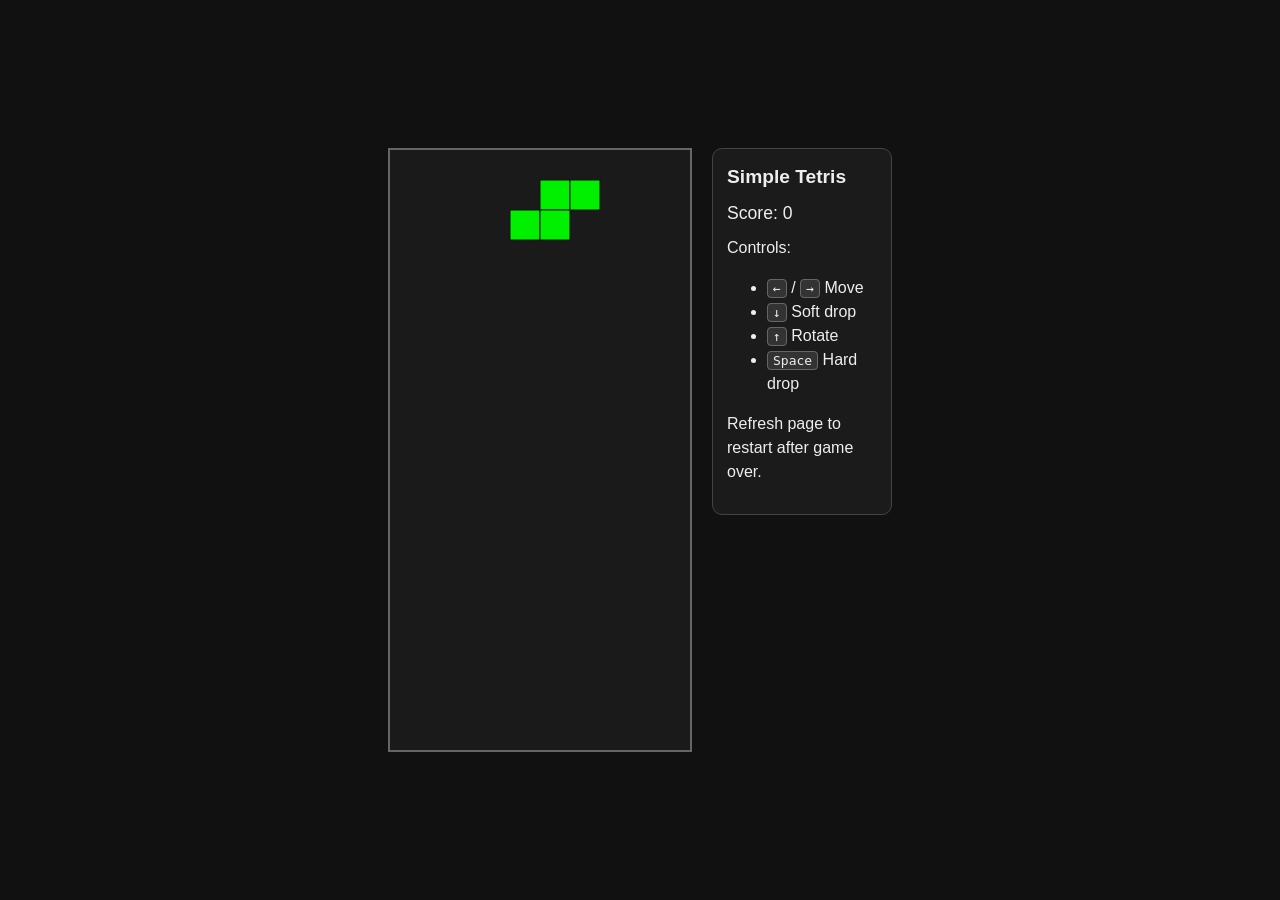
==== index.html @ 38e8e695 "Add a simple browser-based Tetris game" ====
<!doctype html>
<html lang="en">
<head>
  <meta charset="UTF-8" />
  <meta name="viewport" content="width=device-width, initial-scale=1.0" />
  <title>Simple Tetris</title>
  <style>
    :root { color-scheme: dark; }
    body {
      margin: 0;
      font-family: Arial, sans-serif;
      background: #111;
      color: #eee;
      display: grid;
      place-items: center;
      min-height: 100vh;
    }
    .game-wrap {
      display: grid;
      grid-template-columns: auto 180px;
      gap: 20px;
      align-items: start;
    }
    canvas {
      border: 2px solid #666;
      background: #1a1a1a;
      image-rendering: pixelated;
    }
    .panel {
      background: #1b1b1b;
      border: 1px solid #444;
      border-radius: 10px;
      padding: 14px;
      line-height: 1.5;
    }
    .panel h1 {
      margin: 0 0 8px;
      font-size: 1.2rem;
    }
    .score {
      font-size: 1.1rem;
      margin-bottom: 10px;
    }
    kbd {
      background: #333;
      border: 1px solid #666;
      border-radius: 4px;
      padding: 1px 5px;
    }
  </style>
</head>
<body>
  <div class="game-wrap">
    <canvas id="board" width="300" height="600" aria-label="Tetris board"></canvas>
    <aside class="panel">
      <h1>Simple Tetris</h1>
      <div class="score">Score: <span id="score">0</span></div>
      <div>Controls:</div>
      <ul>
        <li><kbd>←</kbd> / <kbd>→</kbd> Move</li>
        <li><kbd>↓</kbd> Soft drop</li>
        <li><kbd>↑</kbd> Rotate</li>
        <li><kbd>Space</kbd> Hard drop</li>
      </ul>
      <p>Refresh page to restart after game over.</p>
    </aside>
  </div>

  <script>
    const COLS = 10;
    const ROWS = 20;
    const BLOCK = 30;
    const boardCanvas = document.getElementById('board');
    const ctx = boardCanvas.getContext('2d');
    const scoreEl = document.getElementById('score');

    const colors = [
      null,
      '#00f0f0', '#f0f000', '#a000f0', '#00f000',
      '#f00000', '#0000f0', '#f0a000'
    ];

    const SHAPES = [
      [],
      [[1,1,1,1]],
      [[2,2],[2,2]],
      [[0,3,0],[3,3,3]],
      [[0,4,4],[4,4,0]],
      [[5,5,0],[0,5,5]],
      [[6,0,0],[6,6,6]],
      [[0,0,7],[7,7,7]]
    ];

    const board = Array.from({ length: ROWS }, () => Array(COLS).fill(0));

    let score = 0;
    let dropCounter = 0;
    let dropInterval = 700;
    let lastTime = 0;
    let gameOver = false;

    const player = {
      x: 0,
      y: 0,
      matrix: null,
    };

    function createPiece() {
      const type = (Math.random() * 7 | 0) + 1;
      return SHAPES[type].map(row => [...row]);
    }

    function collide(arena, p) {
      const [m, o] = [p.matrix, {x: p.x, y: p.y}];
      for (let y = 0; y < m.length; y++) {
        for (let x = 0; x < m[y].length; x++) {
          if (m[y][x] !== 0 && (arena[y + o.y] && arena[y + o.y][x + o.x]) !== 0) {
            return true;
          }
        }
      }
      return false;
    }

    function merge(arena, p) {
      p.matrix.forEach((row, y) => {
        row.forEach((value, x) => {
          if (value !== 0) {
            arena[y + p.y][x + p.x] = value;
          }
        });
      });
    }

    function drawMatrix(matrix, offset) {
      matrix.forEach((row, y) => {
        row.forEach((value, x) => {
          if (value !== 0) {
            ctx.fillStyle = colors[value];
            ctx.fillRect((x + offset.x) * BLOCK, (y + offset.y) * BLOCK, BLOCK, BLOCK);
            ctx.strokeStyle = '#121212';
            ctx.strokeRect((x + offset.x) * BLOCK, (y + offset.y) * BLOCK, BLOCK, BLOCK);
          }
        });
      });
    }

    function draw() {
      ctx.fillStyle = '#1a1a1a';
      ctx.fillRect(0, 0, boardCanvas.width, boardCanvas.height);
      drawMatrix(board, {x: 0, y: 0});
      if (!gameOver) drawMatrix(player.matrix, {x: player.x, y: player.y});

      if (gameOver) {
        ctx.fillStyle = 'rgba(0,0,0,0.72)';
        ctx.fillRect(0, 0, boardCanvas.width, boardCanvas.height);
        ctx.fillStyle = '#fff';
        ctx.font = 'bold 28px Arial';
        ctx.textAlign = 'center';
        ctx.fillText('GAME OVER', boardCanvas.width / 2, boardCanvas.height / 2);
      }
    }

    function rotate(matrix) {
      return matrix[0].map((_, i) => matrix.map(row => row[i]).reverse());
    }

    function playerRotate() {
      const previousX = player.x;
      player.matrix = rotate(player.matrix);
      let offset = 1;
      while (collide(board, player)) {
        player.x += offset;
        offset = -(offset + (offset > 0 ? 1 : -1));
        if (offset > player.matrix[0].length) {
          player.matrix = rotate(rotate(rotate(player.matrix)));
          player.x = previousX;
          return;
        }
      }
    }

    function sweepRows() {
      outer: for (let y = board.length - 1; y >= 0; y--) {
        for (let x = 0; x < board[y].length; x++) {
          if (board[y][x] === 0) continue outer;
        }
        const row = board.splice(y, 1)[0].fill(0);
        board.unshift(row);
        y++;
        score += 100;
      }
      scoreEl.textContent = String(score);
    }

    function playerDrop() {
      player.y++;
      if (collide(board, player)) {
        player.y--;
        merge(board, player);
        sweepRows();
        playerReset();
      }
      dropCounter = 0;
    }

    function playerHardDrop() {
      while (!collide(board, player)) {
        player.y++;
      }
      player.y--;
      merge(board, player);
      sweepRows();
      playerReset();
      dropCounter = 0;
    }

    function playerMove(dir) {
      player.x += dir;
      if (collide(board, player)) player.x -= dir;
    }

    function playerReset() {
      player.matrix = createPiece();
      player.y = 0;
      player.x = ((COLS / 2) | 0) - ((player.matrix[0].length / 2) | 0);
      if (collide(board, player)) {
        gameOver = true;
      }
    }

    function update(time = 0) {
      const delta = time - lastTime;
      lastTime = time;
      if (!gameOver) {
        dropCounter += delta;
        if (dropCounter > dropInterval) playerDrop();
      }
      draw();
      requestAnimationFrame(update);
    }

    document.addEventListener('keydown', (event) => {
      if (gameOver) return;
      if (event.key === 'ArrowLeft') playerMove(-1);
      else if (event.key === 'ArrowRight') playerMove(1);
      else if (event.key === 'ArrowDown') playerDrop();
      else if (event.key === 'ArrowUp') playerRotate();
      else if (event.code === 'Space') playerHardDrop();
    });

    playerReset();
    update();
  </script>
</body>
</html>
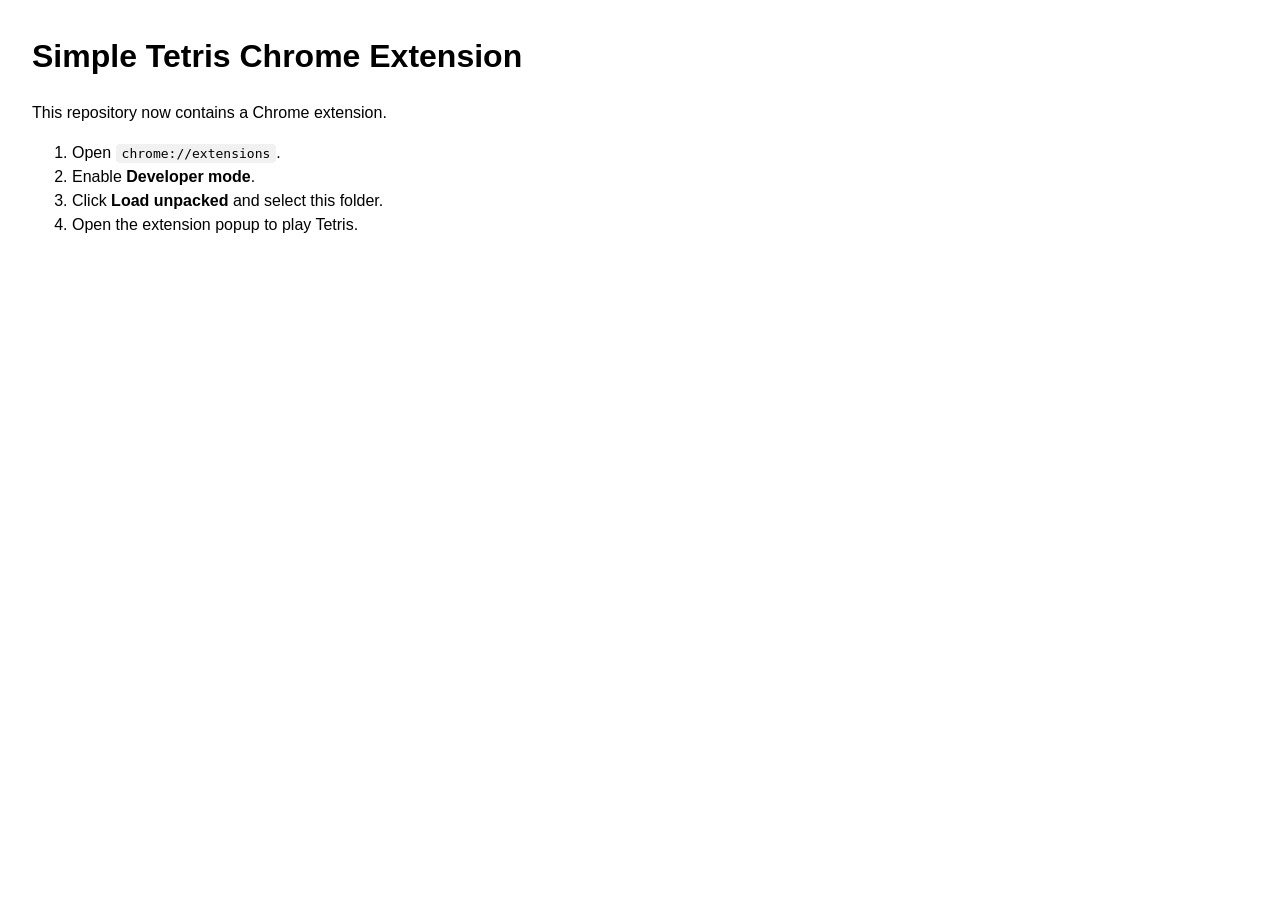
==== commit 6108b447: "Create simple Tetris Chrome extension popup" ====
--- a/index.html
+++ b/index.html
@@ -3,254 +3,20 @@
 <head>
   <meta charset="UTF-8" />
   <meta name="viewport" content="width=device-width, initial-scale=1.0" />
-  <title>Simple Tetris</title>
+  <title>Simple Tetris Extension</title>
   <style>
-    :root { color-scheme: dark; }
-    body {
-      margin: 0;
-      font-family: Arial, sans-serif;
-      background: #111;
-      color: #eee;
-      display: grid;
-      place-items: center;
-      min-height: 100vh;
-    }
-    .game-wrap {
-      display: grid;
-      grid-template-columns: auto 180px;
-      gap: 20px;
-      align-items: start;
-    }
-    canvas {
-      border: 2px solid #666;
-      background: #1a1a1a;
-      image-rendering: pixelated;
-    }
-    .panel {
-      background: #1b1b1b;
-      border: 1px solid #444;
-      border-radius: 10px;
-      padding: 14px;
-      line-height: 1.5;
-    }
-    .panel h1 {
-      margin: 0 0 8px;
-      font-size: 1.2rem;
-    }
-    .score {
-      font-size: 1.1rem;
-      margin-bottom: 10px;
-    }
-    kbd {
-      background: #333;
-      border: 1px solid #666;
-      border-radius: 4px;
-      padding: 1px 5px;
-    }
+    body { font-family: Arial, sans-serif; margin: 2rem; line-height: 1.5; }
+    code { background: #f1f1f1; padding: 2px 6px; border-radius: 4px; }
   </style>
 </head>
 <body>
-  <div class="game-wrap">
-    <canvas id="board" width="300" height="600" aria-label="Tetris board"></canvas>
-    <aside class="panel">
-      <h1>Simple Tetris</h1>
-      <div class="score">Score: <span id="score">0</span></div>
-      <div>Controls:</div>
-      <ul>
-        <li><kbd>←</kbd> / <kbd>→</kbd> Move</li>
-        <li><kbd>↓</kbd> Soft drop</li>
-        <li><kbd>↑</kbd> Rotate</li>
-        <li><kbd>Space</kbd> Hard drop</li>
-      </ul>
-      <p>Refresh page to restart after game over.</p>
-    </aside>
-  </div>
-
-  <script>
-    const COLS = 10;
-    const ROWS = 20;
-    const BLOCK = 30;
-    const boardCanvas = document.getElementById('board');
-    const ctx = boardCanvas.getContext('2d');
-    const scoreEl = document.getElementById('score');
-
-    const colors = [
-      null,
-      '#00f0f0', '#f0f000', '#a000f0', '#00f000',
-      '#f00000', '#0000f0', '#f0a000'
-    ];
-
-    const SHAPES = [
-      [],
-      [[1,1,1,1]],
-      [[2,2],[2,2]],
-      [[0,3,0],[3,3,3]],
-      [[0,4,4],[4,4,0]],
-      [[5,5,0],[0,5,5]],
-      [[6,0,0],[6,6,6]],
-      [[0,0,7],[7,7,7]]
-    ];
-
-    const board = Array.from({ length: ROWS }, () => Array(COLS).fill(0));
-
-    let score = 0;
-    let dropCounter = 0;
-    let dropInterval = 700;
-    let lastTime = 0;
-    let gameOver = false;
-
-    const player = {
-      x: 0,
-      y: 0,
-      matrix: null,
-    };
-
-    function createPiece() {
-      const type = (Math.random() * 7 | 0) + 1;
-      return SHAPES[type].map(row => [...row]);
-    }
-
-    function collide(arena, p) {
-      const [m, o] = [p.matrix, {x: p.x, y: p.y}];
-      for (let y = 0; y < m.length; y++) {
-        for (let x = 0; x < m[y].length; x++) {
-          if (m[y][x] !== 0 && (arena[y + o.y] && arena[y + o.y][x + o.x]) !== 0) {
-            return true;
-          }
-        }
-      }
-      return false;
-    }
-
-    function merge(arena, p) {
-      p.matrix.forEach((row, y) => {
-        row.forEach((value, x) => {
-          if (value !== 0) {
-            arena[y + p.y][x + p.x] = value;
-          }
-        });
-      });
-    }
-
-    function drawMatrix(matrix, offset) {
-      matrix.forEach((row, y) => {
-        row.forEach((value, x) => {
-          if (value !== 0) {
-            ctx.fillStyle = colors[value];
-            ctx.fillRect((x + offset.x) * BLOCK, (y + offset.y) * BLOCK, BLOCK, BLOCK);
-            ctx.strokeStyle = '#121212';
-            ctx.strokeRect((x + offset.x) * BLOCK, (y + offset.y) * BLOCK, BLOCK, BLOCK);
-          }
-        });
-      });
-    }
-
-    function draw() {
-      ctx.fillStyle = '#1a1a1a';
-      ctx.fillRect(0, 0, boardCanvas.width, boardCanvas.height);
-      drawMatrix(board, {x: 0, y: 0});
-      if (!gameOver) drawMatrix(player.matrix, {x: player.x, y: player.y});
-
-      if (gameOver) {
-        ctx.fillStyle = 'rgba(0,0,0,0.72)';
-        ctx.fillRect(0, 0, boardCanvas.width, boardCanvas.height);
-        ctx.fillStyle = '#fff';
-        ctx.font = 'bold 28px Arial';
-        ctx.textAlign = 'center';
-        ctx.fillText('GAME OVER', boardCanvas.width / 2, boardCanvas.height / 2);
-      }
-    }
-
-    function rotate(matrix) {
-      return matrix[0].map((_, i) => matrix.map(row => row[i]).reverse());
-    }
-
-    function playerRotate() {
-      const previousX = player.x;
-      player.matrix = rotate(player.matrix);
-      let offset = 1;
-      while (collide(board, player)) {
-        player.x += offset;
-        offset = -(offset + (offset > 0 ? 1 : -1));
-        if (offset > player.matrix[0].length) {
-          player.matrix = rotate(rotate(rotate(player.matrix)));
-          player.x = previousX;
-          return;
-        }
-      }
-    }
-
-    function sweepRows() {
-      outer: for (let y = board.length - 1; y >= 0; y--) {
-        for (let x = 0; x < board[y].length; x++) {
-          if (board[y][x] === 0) continue outer;
-        }
-        const row = board.splice(y, 1)[0].fill(0);
-        board.unshift(row);
-        y++;
-        score += 100;
-      }
-      scoreEl.textContent = String(score);
-    }
-
-    function playerDrop() {
-      player.y++;
-      if (collide(board, player)) {
-        player.y--;
-        merge(board, player);
-        sweepRows();
-        playerReset();
-      }
-      dropCounter = 0;
-    }
-
-    function playerHardDrop() {
-      while (!collide(board, player)) {
-        player.y++;
-      }
-      player.y--;
-      merge(board, player);
-      sweepRows();
-      playerReset();
-      dropCounter = 0;
-    }
-
-    function playerMove(dir) {
-      player.x += dir;
-      if (collide(board, player)) player.x -= dir;
-    }
-
-    function playerReset() {
-      player.matrix = createPiece();
-      player.y = 0;
-      player.x = ((COLS / 2) | 0) - ((player.matrix[0].length / 2) | 0);
-      if (collide(board, player)) {
-        gameOver = true;
-      }
-    }
-
-    function update(time = 0) {
-      const delta = time - lastTime;
-      lastTime = time;
-      if (!gameOver) {
-        dropCounter += delta;
-        if (dropCounter > dropInterval) playerDrop();
-      }
-      draw();
-      requestAnimationFrame(update);
-    }
-
-    document.addEventListener('keydown', (event) => {
-      if (gameOver) return;
-      if (event.key === 'ArrowLeft') playerMove(-1);
-      else if (event.key === 'ArrowRight') playerMove(1);
-      else if (event.key === 'ArrowDown') playerDrop();
-      else if (event.key === 'ArrowUp') playerRotate();
-      else if (event.code === 'Space') playerHardDrop();
-    });
-
-    playerReset();
-    update();
-  </script>
+  <h1>Simple Tetris Chrome Extension</h1>
+  <p>This repository now contains a Chrome extension.</p>
+  <ol>
+    <li>Open <code>chrome://extensions</code>.</li>
+    <li>Enable <strong>Developer mode</strong>.</li>
+    <li>Click <strong>Load unpacked</strong> and select this folder.</li>
+    <li>Open the extension popup to play Tetris.</li>
+  </ol>
 </body>
 </html>
